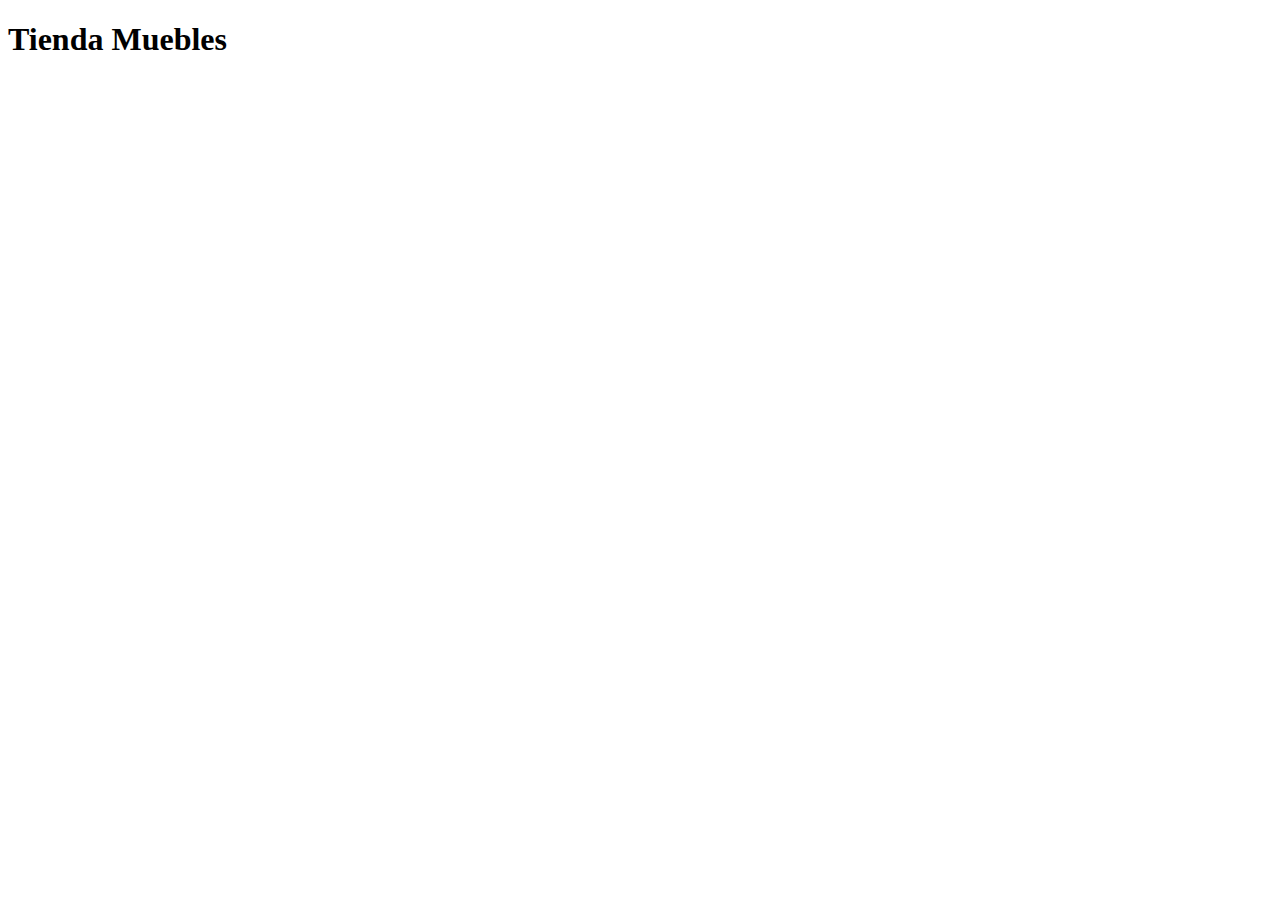
==== index.html @ fbc042e1 "primer commit del reto 4" ====
<!DOCTYPE html>
<html lang="en">
<head>
    <meta charset="UTF-8">
    <meta name="viewport" content="width=device-width, initial-scale=1.0">
    <title>Ecommerce - Home</title>
</head>
<body>
    <section>
        <h1>Tienda Muebles</h1>
    </section>
    <section>
        
    </section>
    <section>
        
    </section>
    <section>
        
    </section>
    <section>
        
    </section>
</body>
</html>
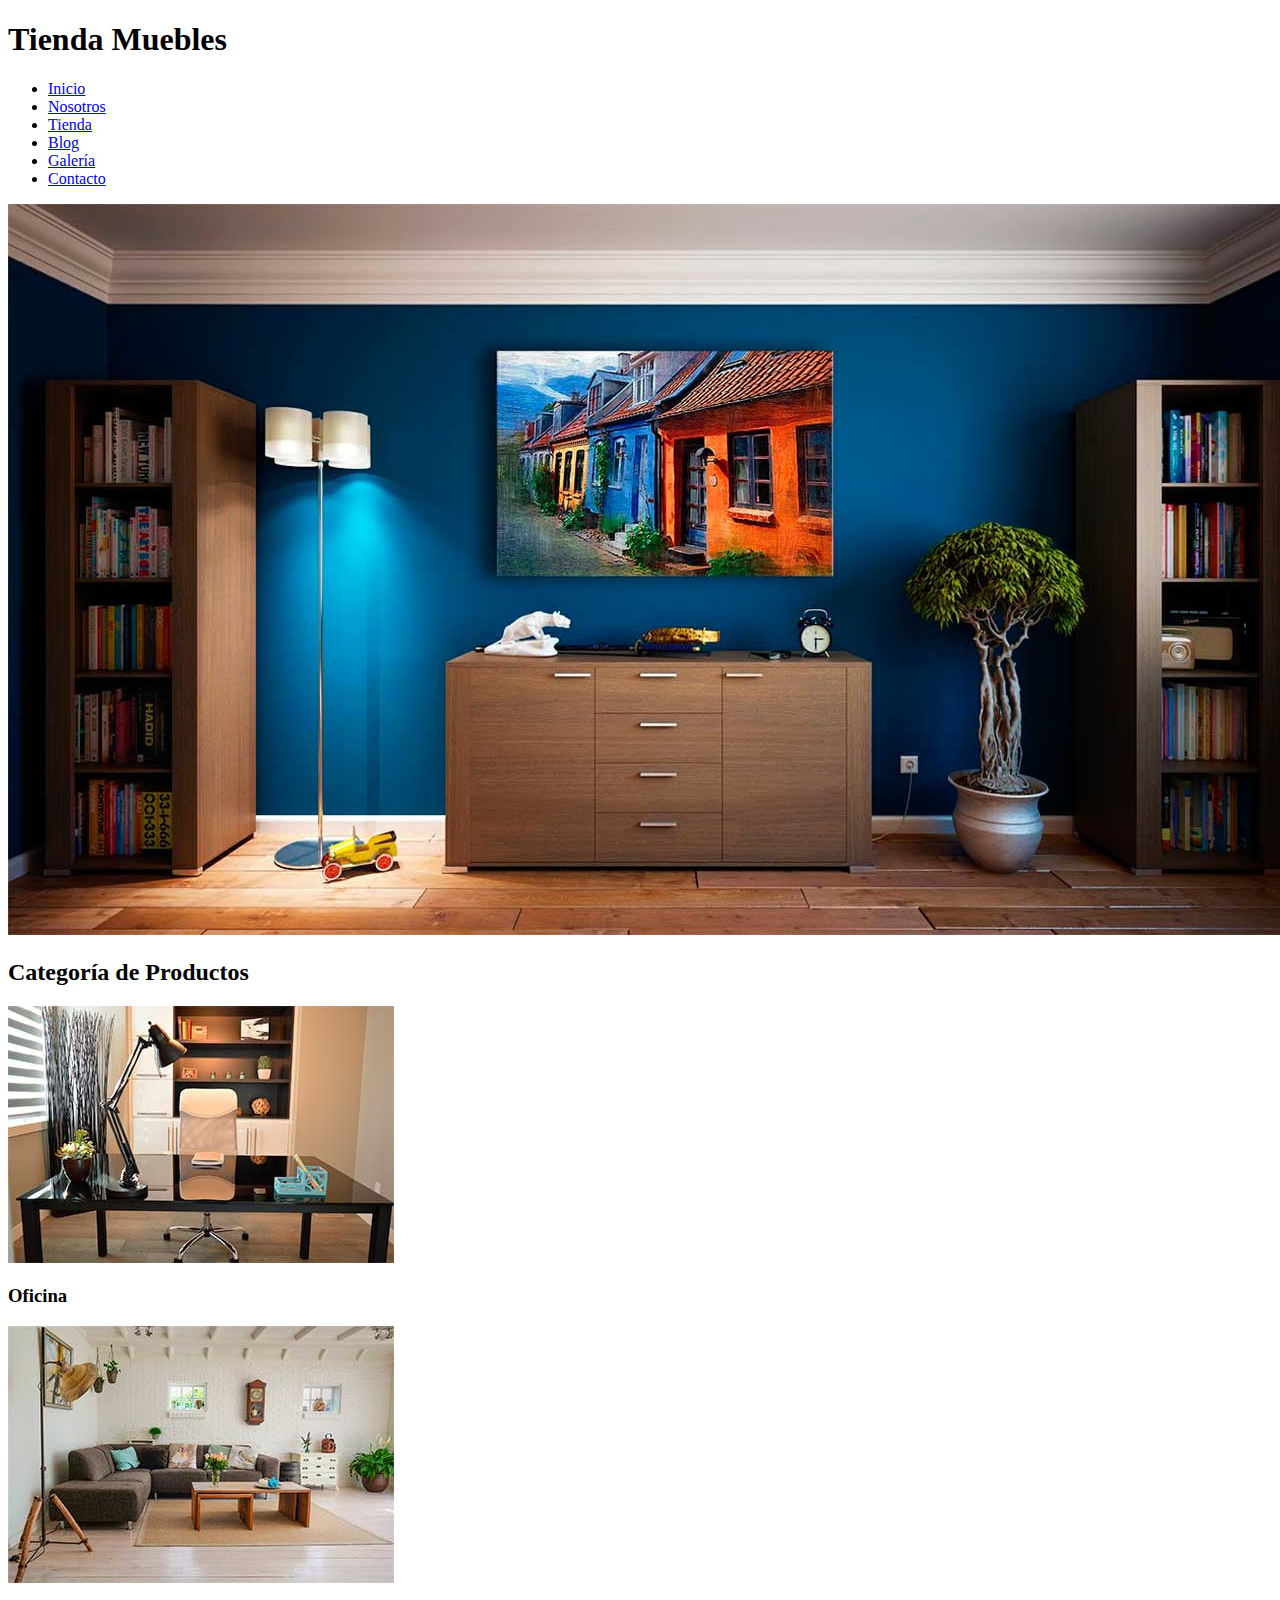
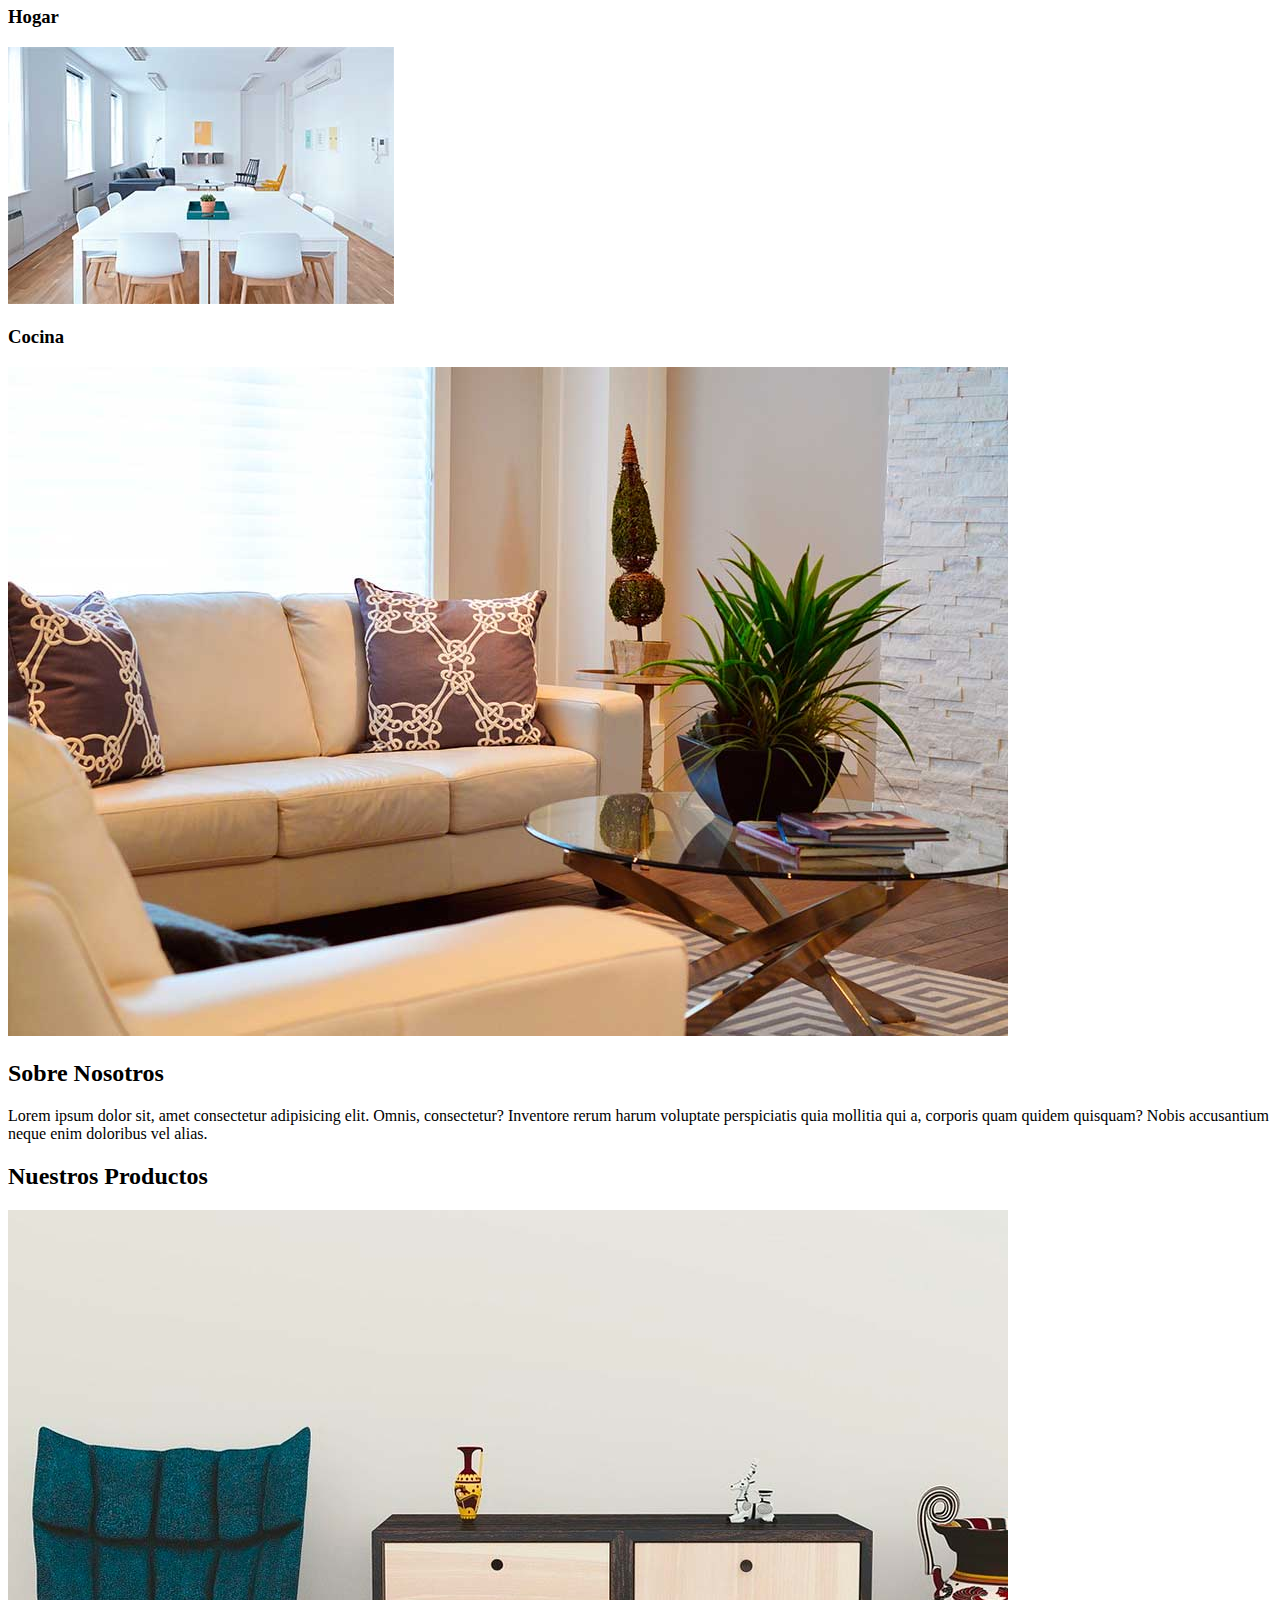
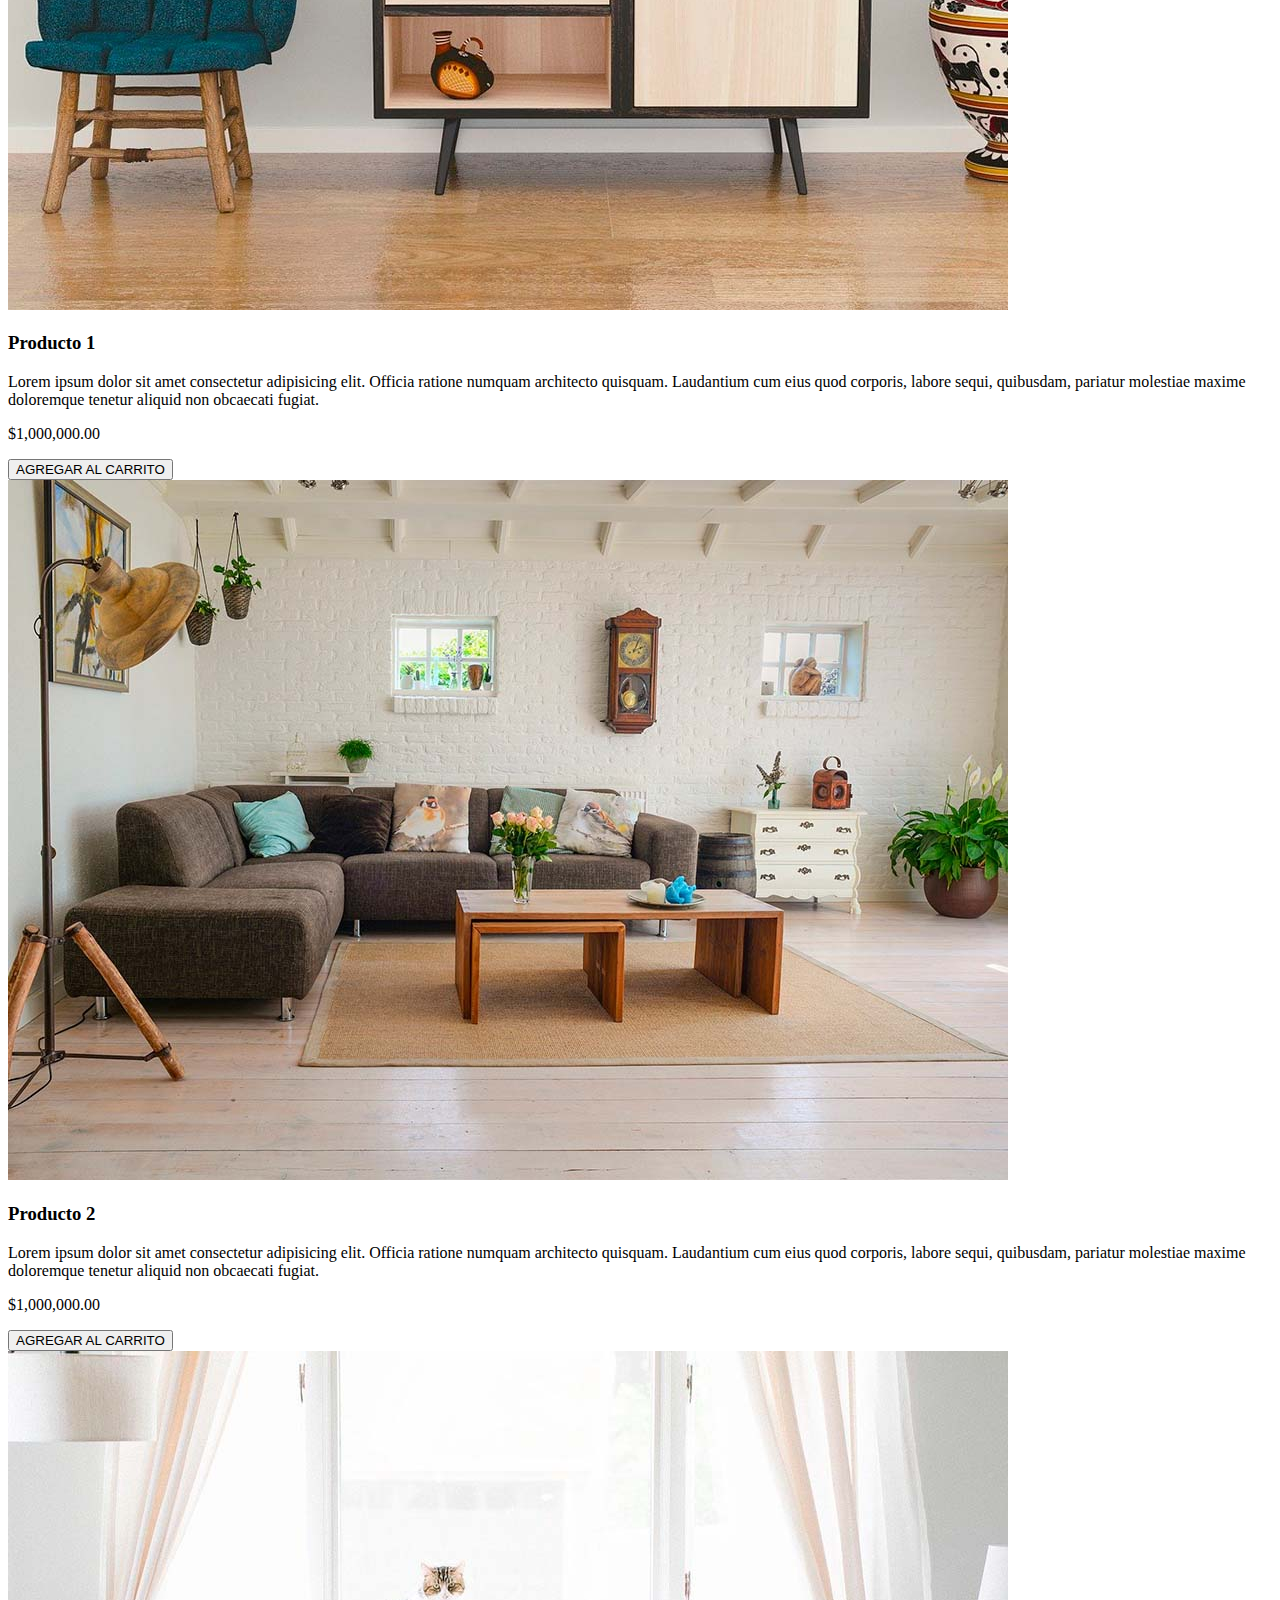
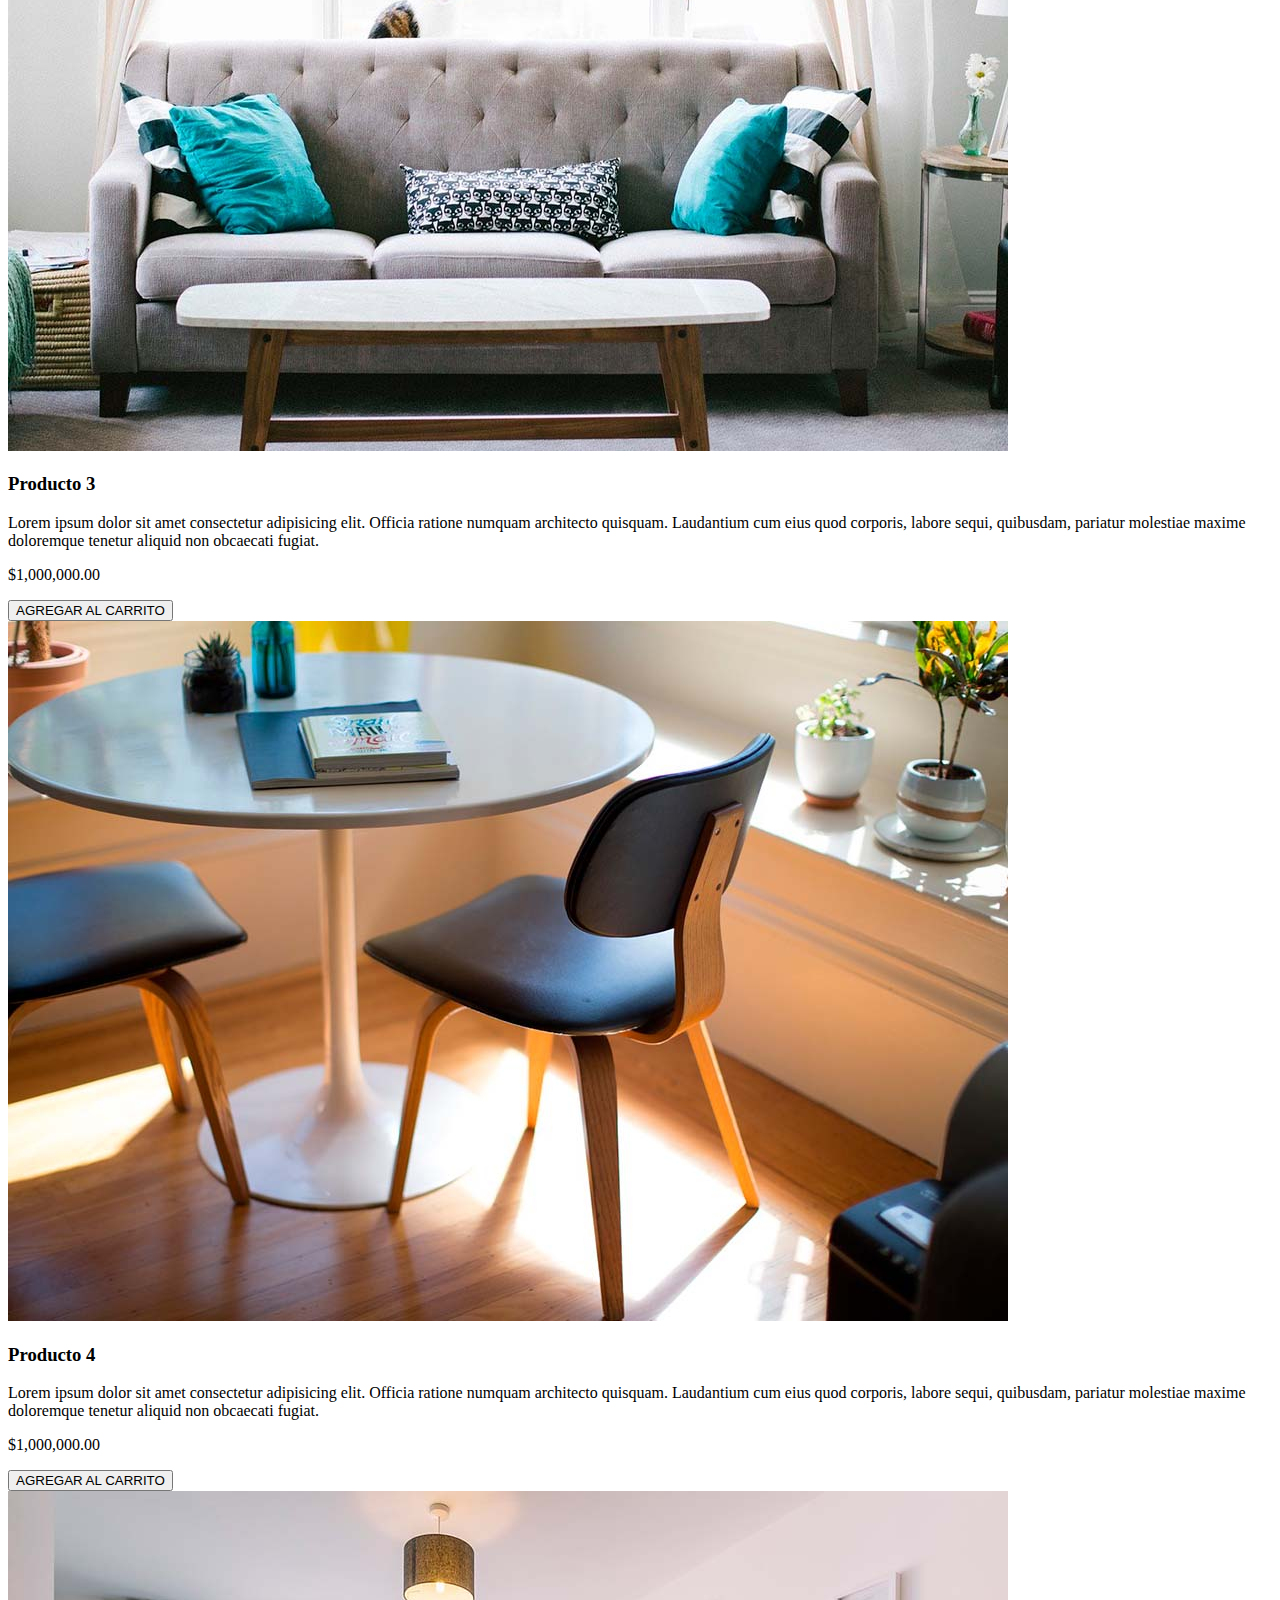
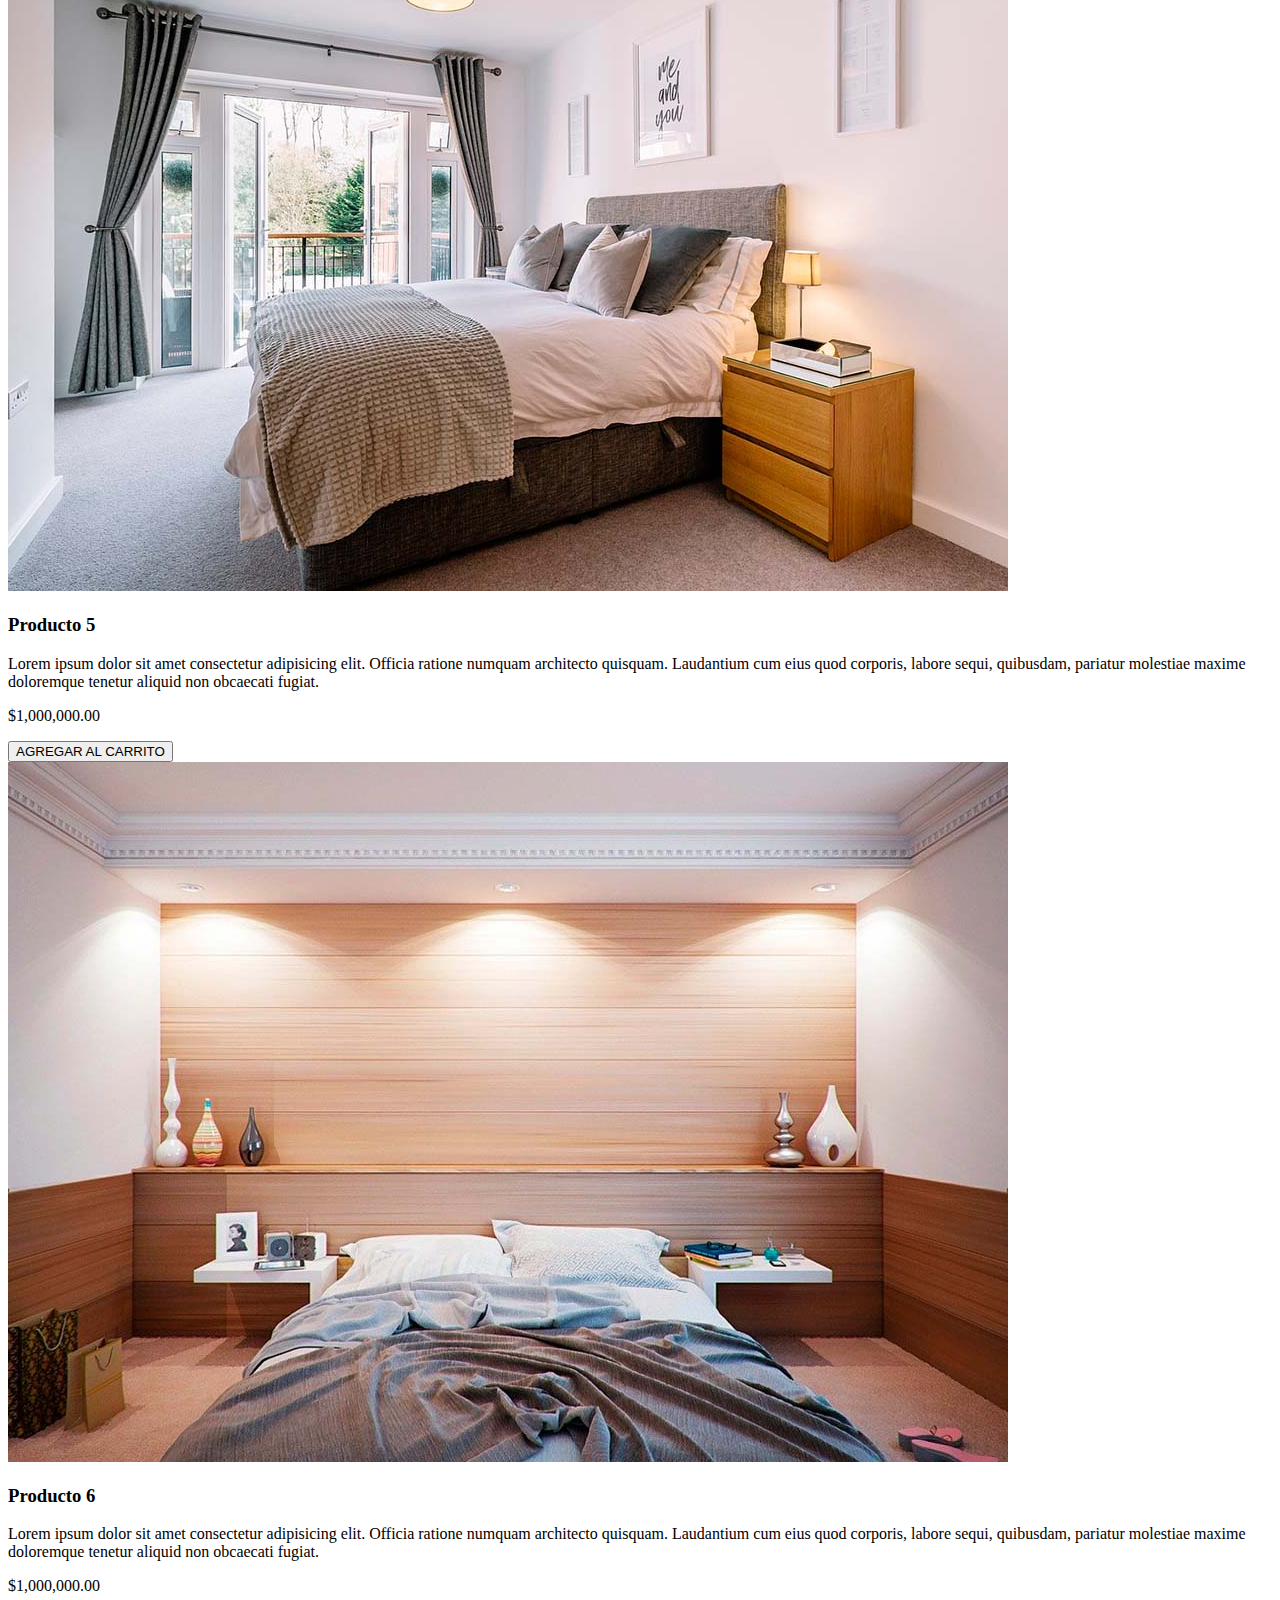
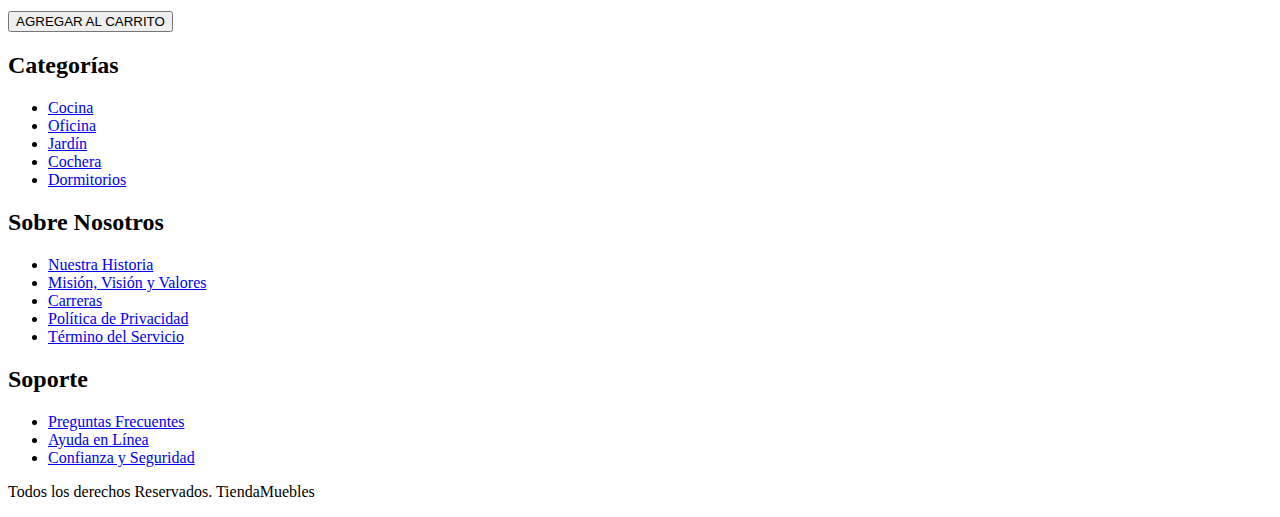
==== commit 44bc4380: "commit al archivo terminado index" ====
--- a/index.html
+++ b/index.html
@@ -6,20 +6,149 @@
     <title>Ecommerce - Home</title>
 </head>
 <body>
+    <header>
+        <h1>Tienda Muebles</h1>
+    </header>
     <section>
-        <h1>Tienda Muebles</h1>
+        <nav>
+            <ul>
+                <li><a href="#">Inicio</a></li>
+                <li><a href="#">Nosotros</a></li>
+                <li><a href="#">Tienda</a></li>
+                <li><a href="#">Blog</a></li>
+                <li><a href="#">Galería</a></li>
+                <li><a href="#">Contacto</a></li>
+            </ul>
+        </nav>
+        <img src="./img/principal.jpg" alt="imagen-principal">
     </section>
     <section>
-        
+        <h2>Categoría de Productos</h2>
+        <div>
+            <article>
+                <img src="./img/categoria1.jpg" alt="cate-1">
+                <h3>Oficina</h3>
+            </article>
+            <article>
+                <img src="./img/categoria2.jpg" alt="cate-2">
+                <h3>Hogar</h3>
+            </article>
+            <article>
+                <img src="./img/categoria3.jpg" alt="cate-3">
+                <h3>Cocina</h3>
+            </article>
+        </div>
     </section>
     <section>
-        
+        <img src="./img/nosotros.jpg" alt="img-nosotros">
+        <div>
+            <h2>Sobre Nosotros</h2>
+            <p>Lorem ipsum dolor sit, amet consectetur adipisicing elit. Omnis, consectetur? Inventore rerum harum voluptate perspiciatis quia mollitia qui a, corporis quam quidem quisquam? Nobis accusantium neque enim doloribus vel alias.</p>
+        </div>
     </section>
     <section>
-        
+        <h2>Nuestros Productos</h2>
+        <section>
+            <article>
+                <img src="./img/producto1.jpg" alt="img-p-1">
+                <div>
+                    <h3>Producto 1</h3>
+                    <p>Lorem ipsum dolor sit amet consectetur adipisicing elit. Officia ratione numquam architecto quisquam. Laudantium cum eius quod corporis, labore sequi, quibusdam, pariatur molestiae maxime doloremque tenetur aliquid non obcaecati fugiat.</p>
+                    <p>$1,000,000.00</p>
+                    <button type="button">AGREGAR AL CARRITO</button>
+                </div>
+            </article>
+        </section>
+        <section>
+            <article>
+                <img src="./img/producto2.jpg" alt="img-p-2">
+                <div>
+                    <h3>Producto 2</h3>
+                    <p>Lorem ipsum dolor sit amet consectetur adipisicing elit. Officia ratione numquam architecto quisquam. Laudantium cum eius quod corporis, labore sequi, quibusdam, pariatur molestiae maxime doloremque tenetur aliquid non obcaecati fugiat.</p>
+                    <p>$1,000,000.00</p>
+                    <button type="button">AGREGAR AL CARRITO</button>
+                </div>
+            </article>
+            <article>
+                <img src="./img/producto3.jpg" alt="img-p-3">
+                <div>
+                    <h3>Producto 3</h3>
+                    <p>Lorem ipsum dolor sit amet consectetur adipisicing elit. Officia ratione numquam architecto quisquam. Laudantium cum eius quod corporis, labore sequi, quibusdam, pariatur molestiae maxime doloremque tenetur aliquid non obcaecati fugiat.</p>
+                    <p>$1,000,000.00</p>
+                    <button type="button">AGREGAR AL CARRITO</button>
+                </div>
+            </article>
+        </section>
+        <section>
+            <article>
+                <img src="./img/producto4.jpg" alt="img-p-4">
+                <div>
+                    <h3>Producto 4</h3>
+                    <p>Lorem ipsum dolor sit amet consectetur adipisicing elit. Officia ratione numquam architecto quisquam. Laudantium cum eius quod corporis, labore sequi, quibusdam, pariatur molestiae maxime doloremque tenetur aliquid non obcaecati fugiat.</p>
+                    <p>$1,000,000.00</p>
+                    <button type="button">AGREGAR AL CARRITO</button>
+                </div>
+            </article>
+            <article>
+                <img src="./img/producto5.jpg" alt="img-p-5">
+                <div>
+                    <h3>Producto 5</h3>
+                    <p>Lorem ipsum dolor sit amet consectetur adipisicing elit. Officia ratione numquam architecto quisquam. Laudantium cum eius quod corporis, labore sequi, quibusdam, pariatur molestiae maxime doloremque tenetur aliquid non obcaecati fugiat.</p>
+                    <p>$1,000,000.00</p>
+                    <button type="button">AGREGAR AL CARRITO</button>
+                </div>
+            </article>
+            <article>
+                <img src="./img/producto6.jpg" alt="img-p-6">
+                <div>
+                    <h3>Producto 6</h3>
+                    <p>Lorem ipsum dolor sit amet consectetur adipisicing elit. Officia ratione numquam architecto quisquam. Laudantium cum eius quod corporis, labore sequi, quibusdam, pariatur molestiae maxime doloremque tenetur aliquid non obcaecati fugiat.</p>
+                    <p>$1,000,000.00</p>
+                    <button type="button">AGREGAR AL CARRITO</button>
+                </div>
+            </article>
+        </section>
     </section>
-    <section>
-        
-    </section>
+    <footer>
+        <section>
+            <div>
+                <h2>Categorías</h2>
+                <nav>
+                    <ul>
+                        <li><a href="#">Cocina</a></li>
+                        <li><a href="#">Oficina</a></li>
+                        <li><a href="#">Jardín</a></li>
+                        <li><a href="#">Cochera</a></li>
+                        <li><a href="#">Dormitorios</a></li>
+                    </ul>
+                </nav>
+            </div>
+            <div>
+                <h2>Sobre Nosotros</h2>
+                <nav>
+                    <ul>
+                        <li><a href="#">Nuestra Historia</a></li>
+                        <li><a href="#">Misión, Visión y Valores</a></li>
+                        <li><a href="#">Carreras</a></li>
+                        <li><a href="#">Política de Privacidad</a></li>
+                        <li><a href="#">Término del Servicio</a></li>
+                    </ul>
+                </nav>
+            </div>
+            <div>
+                <h2>Soporte</h2>
+                <nav>
+                    <ul>
+                        <li><a href="#">Preguntas Frecuentes</a></li>
+                        <li><a href="#">Ayuda en Línea</a></li>
+                        <li><a href="#">Confianza y Seguridad</a></li>
+                    </ul>
+                </nav>
+            </div>
+        </section>
+        <section>
+            <p>Todos los derechos Reservados. TiendaMuebles</p>
+        </section>
+    </footer>
 </body>
 </html>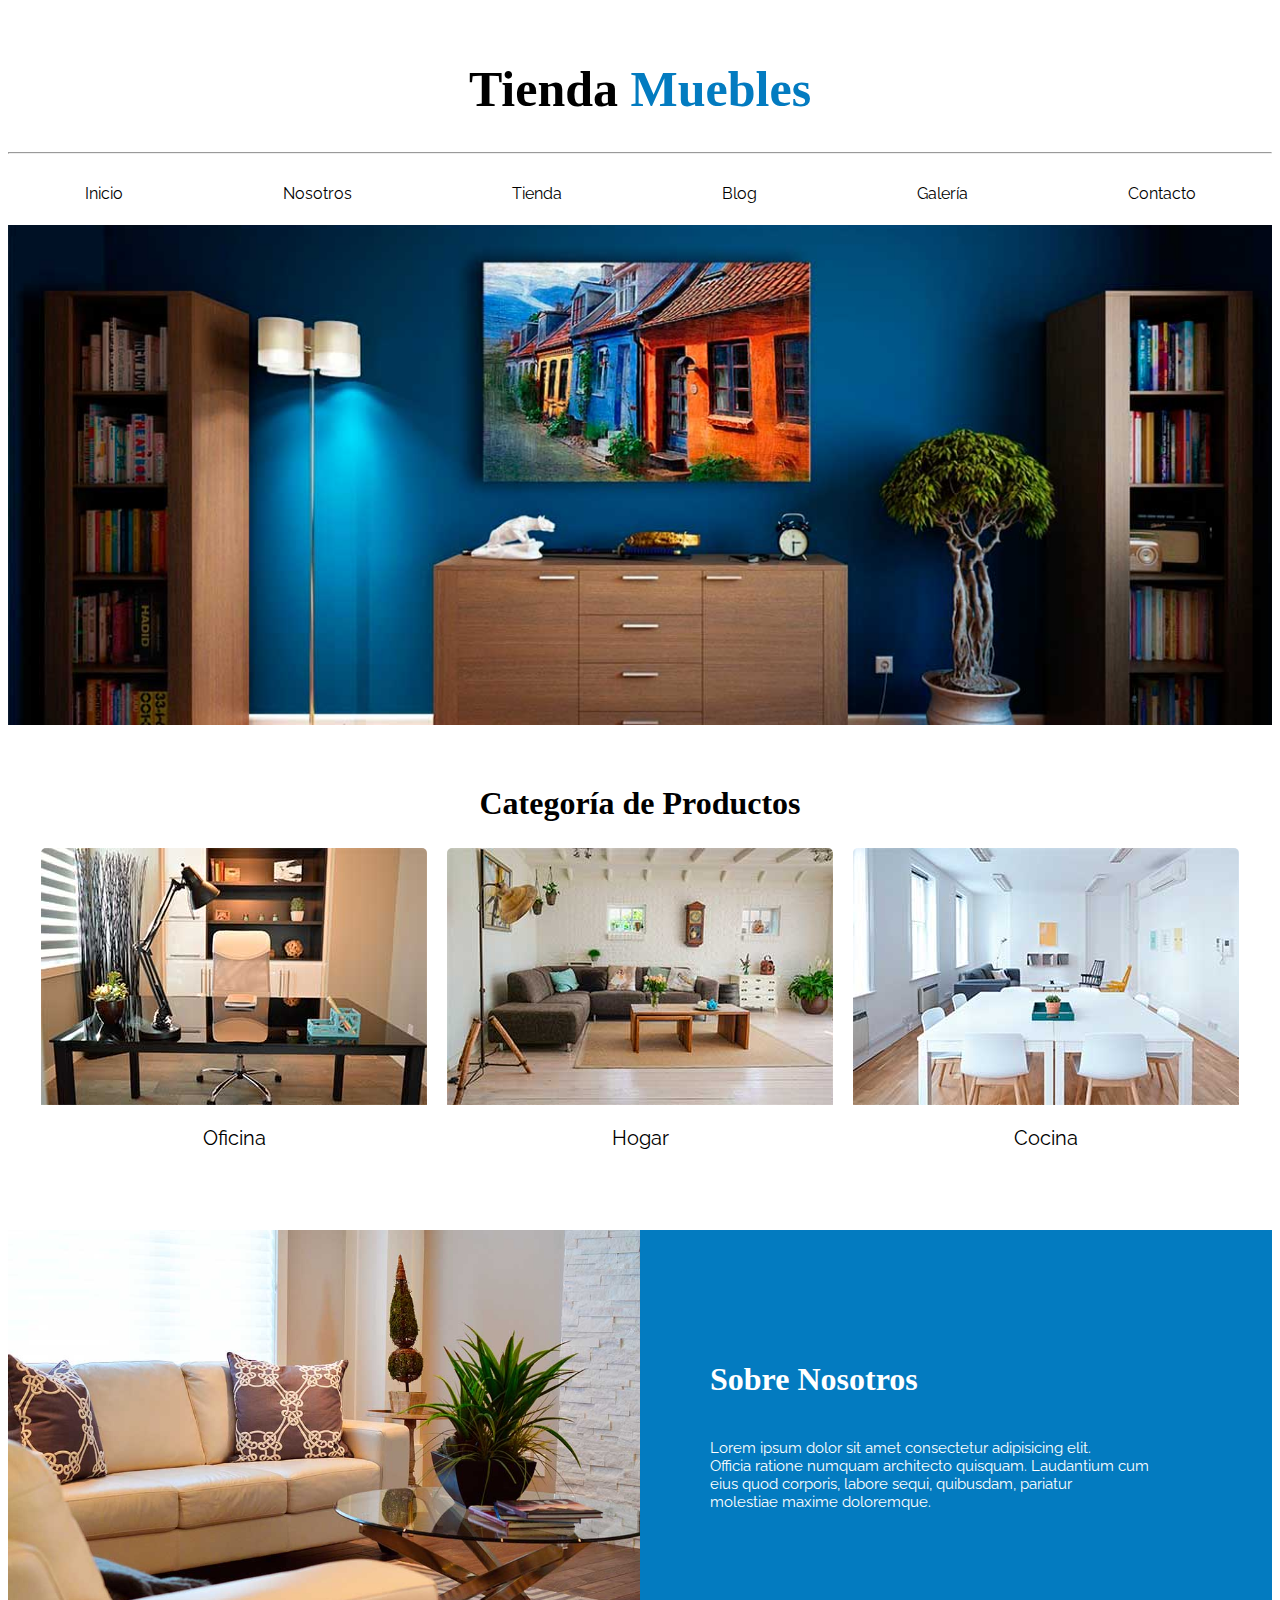
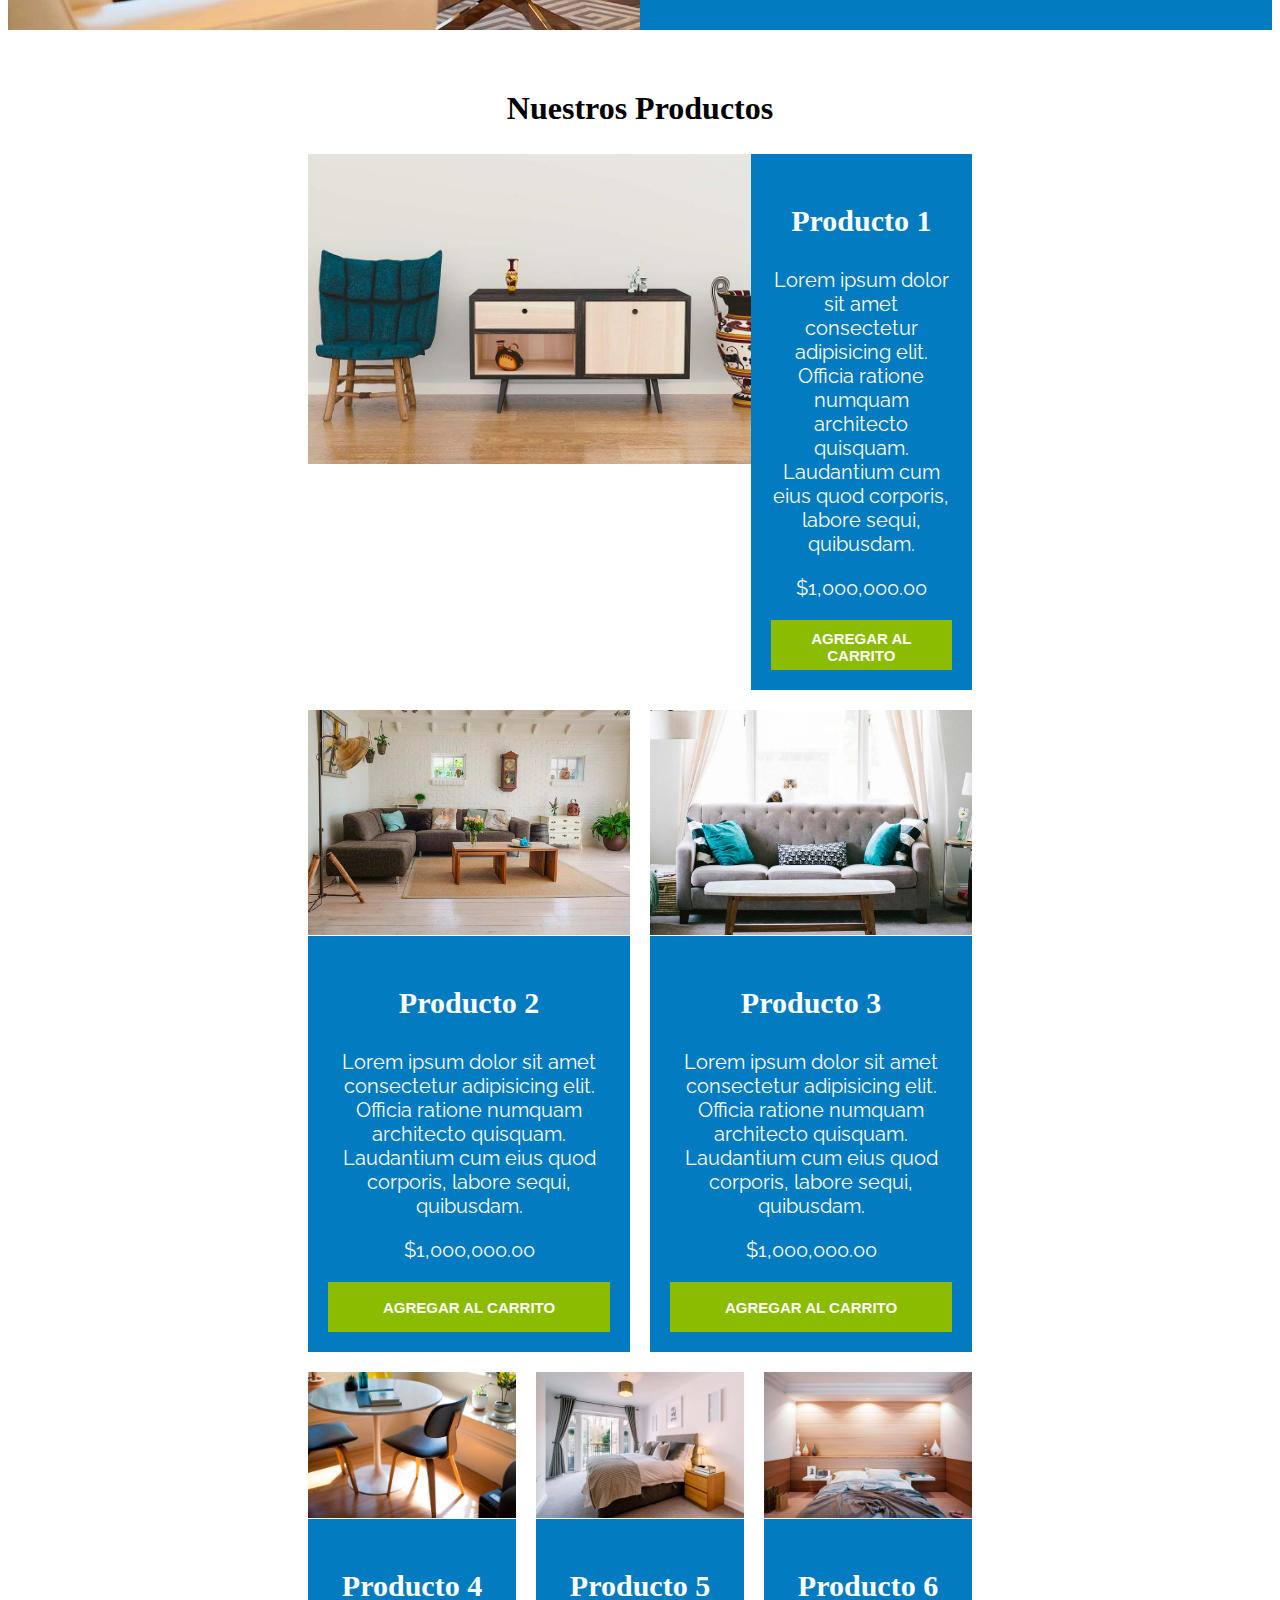
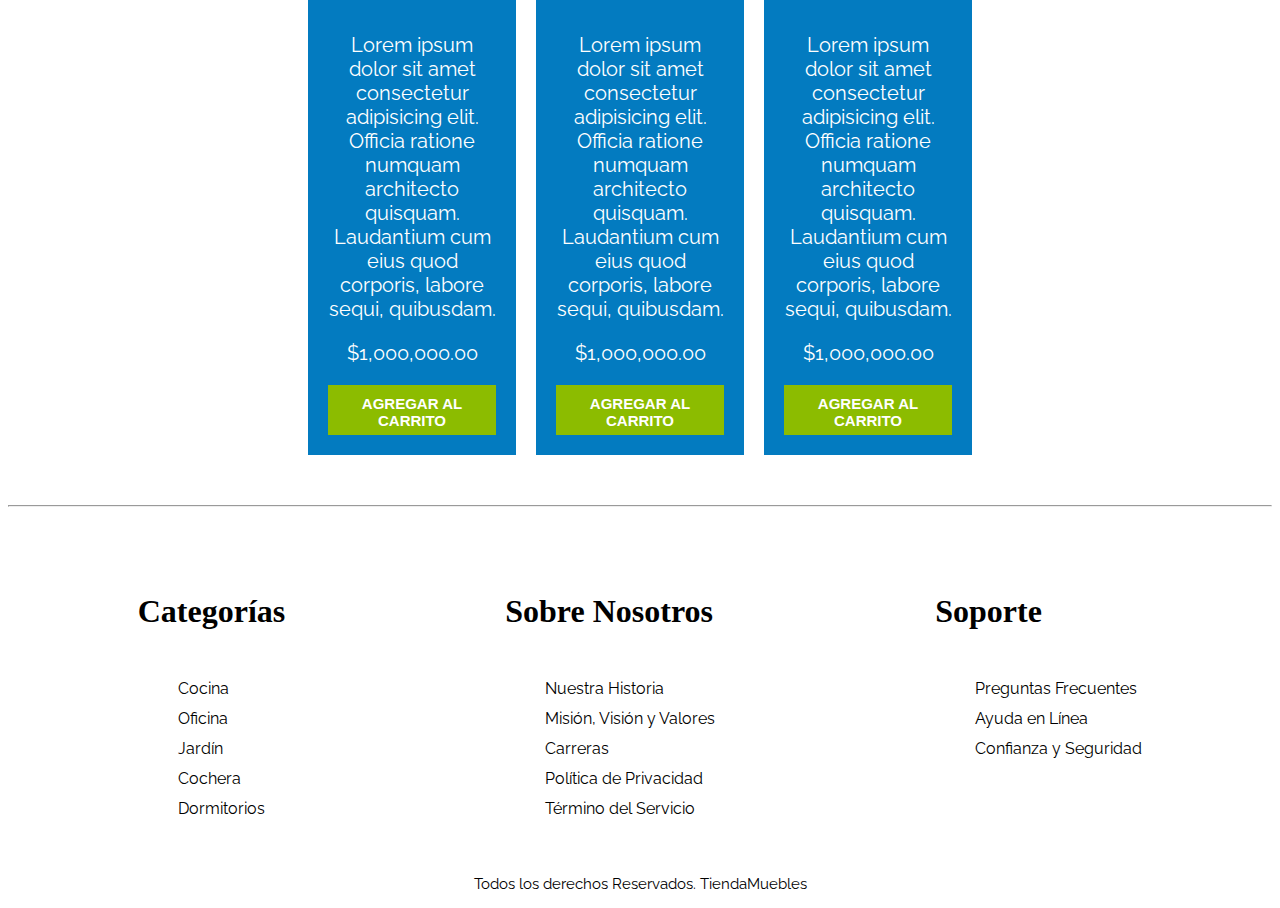
==== commit 56a502d1: "Modificacion con estilos css" ====
--- a/index.html
+++ b/index.html
@@ -3,117 +3,123 @@
 <head>
     <meta charset="UTF-8">
     <meta name="viewport" content="width=device-width, initial-scale=1.0">
+    <link rel="preconnect" href="https://fonts.googleapis.com" />
+    <link rel="preconnect" href="https://fonts.gstatic.com" crossorigin />
+    <link href="https://fonts.googleapis.com/css2?family=Playfairisplay:wght@700&family=Raleway:wght@400;700;900&display=swap" rel="stylesheet" />
+    <link rel="stylesheet" href="./styles.css">
     <title>Ecommerce - Home</title>
 </head>
 <body>
     <header>
-        <h1>Tienda Muebles</h1>
-    </header>
-    <section>
-        <nav>
+        <h1>Tienda <span>Muebles</span></h1>
+        <hr>
+        <nav class="navegacion nav-principal">
             <ul>
-                <li><a href="#">Inicio</a></li>
-                <li><a href="#">Nosotros</a></li>
-                <li><a href="#">Tienda</a></li>
-                <li><a href="#">Blog</a></li>
-                <li><a href="#">Galería</a></li>
-                <li><a href="#">Contacto</a></li>
+                <li><a href="index.html">Inicio</a></li>
+                <li><a href="nosotros.html">Nosotros</a></li>
+                <li><a href="tienda.html">Tienda</a></li>
+                <li><a href="blog.html">Blog</a></li>
+                <li><a href="galeria.html">Galería</a></li>
+                <li><a href="contacto.html">Contacto</a></li>
             </ul>
         </nav>
-        <img src="./img/principal.jpg" alt="imagen-principal">
-    </section>
-    <section>
-        <h2>Categoría de Productos</h2>
-        <div>
-            <article>
-                <img src="./img/categoria1.jpg" alt="cate-1">
-                <h3>Oficina</h3>
-            </article>
-            <article>
-                <img src="./img/categoria2.jpg" alt="cate-2">
-                <h3>Hogar</h3>
-            </article>
-            <article>
-                <img src="./img/categoria3.jpg" alt="cate-3">
-                <h3>Cocina</h3>
-            </article>
-        </div>
-    </section>
-    <section>
-        <img src="./img/nosotros.jpg" alt="img-nosotros">
-        <div>
-            <h2>Sobre Nosotros</h2>
-            <p>Lorem ipsum dolor sit, amet consectetur adipisicing elit. Omnis, consectetur? Inventore rerum harum voluptate perspiciatis quia mollitia qui a, corporis quam quidem quisquam? Nobis accusantium neque enim doloribus vel alias.</p>
-        </div>
-    </section>
-    <section>
-        <h2>Nuestros Productos</h2>
-        <section>
-            <article>
-                <img src="./img/producto1.jpg" alt="img-p-1">
-                <div>
-                    <h3>Producto 1</h3>
-                    <p>Lorem ipsum dolor sit amet consectetur adipisicing elit. Officia ratione numquam architecto quisquam. Laudantium cum eius quod corporis, labore sequi, quibusdam, pariatur molestiae maxime doloremque tenetur aliquid non obcaecati fugiat.</p>
-                    <p>$1,000,000.00</p>
-                    <button type="button">AGREGAR AL CARRITO</button>
-                </div>
-            </article>
+        <div class="contenedor-imagen"></div>
+    </header>
+    <main>
+        <section class="seccion-categoria">
+            <h2>Categoría de Productos</h2>
+            <div class="contenedor-categorias">
+                <article class="categoria">
+                    <img src="./img/categoria1.jpg" alt="cate-1">
+                    <h3>Oficina</h3>
+                </article>
+                <article class="categoria">
+                    <img src="./img/categoria2.jpg" alt="cate-2">
+                    <h3>Hogar</h3>
+                </article>
+                <article class="categoria">
+                    <img src="./img/categoria3.jpg" alt="cate-3">
+                    <h3>Cocina</h3>
+                </article>
+            </div>
         </section>
-        <section>
-            <article>
-                <img src="./img/producto2.jpg" alt="img-p-2">
-                <div>
-                    <h3>Producto 2</h3>
-                    <p>Lorem ipsum dolor sit amet consectetur adipisicing elit. Officia ratione numquam architecto quisquam. Laudantium cum eius quod corporis, labore sequi, quibusdam, pariatur molestiae maxime doloremque tenetur aliquid non obcaecati fugiat.</p>
-                    <p>$1,000,000.00</p>
-                    <button type="button">AGREGAR AL CARRITO</button>
-                </div>
-            </article>
-            <article>
-                <img src="./img/producto3.jpg" alt="img-p-3">
-                <div>
-                    <h3>Producto 3</h3>
-                    <p>Lorem ipsum dolor sit amet consectetur adipisicing elit. Officia ratione numquam architecto quisquam. Laudantium cum eius quod corporis, labore sequi, quibusdam, pariatur molestiae maxime doloremque tenetur aliquid non obcaecati fugiat.</p>
-                    <p>$1,000,000.00</p>
-                    <button type="button">AGREGAR AL CARRITO</button>
-                </div>
-            </article>
+        <section class="seccion-nosotros">
+            <div class="contenedor-img-nosotros"></div>
+            <div class="contenido-nosotros">
+                <h2>Sobre Nosotros</h2>
+                <p>Lorem ipsum dolor sit amet consectetur adipisicing elit. <br>Officia ratione numquam architecto quisquam. Laudantium cum<br> eius quod corporis, labore sequi, quibusdam, pariatur<br> molestiae maxime doloremque.</p>
+            </div>
         </section>
-        <section>
-            <article>
-                <img src="./img/producto4.jpg" alt="img-p-4">
-                <div>
-                    <h3>Producto 4</h3>
-                    <p>Lorem ipsum dolor sit amet consectetur adipisicing elit. Officia ratione numquam architecto quisquam. Laudantium cum eius quod corporis, labore sequi, quibusdam, pariatur molestiae maxime doloremque tenetur aliquid non obcaecati fugiat.</p>
-                    <p>$1,000,000.00</p>
-                    <button type="button">AGREGAR AL CARRITO</button>
-                </div>
-            </article>
-            <article>
-                <img src="./img/producto5.jpg" alt="img-p-5">
-                <div>
-                    <h3>Producto 5</h3>
-                    <p>Lorem ipsum dolor sit amet consectetur adipisicing elit. Officia ratione numquam architecto quisquam. Laudantium cum eius quod corporis, labore sequi, quibusdam, pariatur molestiae maxime doloremque tenetur aliquid non obcaecati fugiat.</p>
-                    <p>$1,000,000.00</p>
-                    <button type="button">AGREGAR AL CARRITO</button>
-                </div>
-            </article>
-            <article>
-                <img src="./img/producto6.jpg" alt="img-p-6">
-                <div>
-                    <h3>Producto 6</h3>
-                    <p>Lorem ipsum dolor sit amet consectetur adipisicing elit. Officia ratione numquam architecto quisquam. Laudantium cum eius quod corporis, labore sequi, quibusdam, pariatur molestiae maxime doloremque tenetur aliquid non obcaecati fugiat.</p>
-                    <p>$1,000,000.00</p>
-                    <button type="button">AGREGAR AL CARRITO</button>
-                </div>
-            </article>
+        <section class="seccion-nuestros-productos">
+            <h2>Nuestros Productos</h2>
+            <div class="section1">
+                <article class="card-producto">
+                    <img src="./img/producto1.jpg" alt="img-p-1">
+                    <div>
+                        <h3>Producto 1</h3>
+                        <p>Lorem ipsum dolor sit amet consectetur adipisicing elit. Officia ratione numquam architecto quisquam. Laudantium cum eius quod corporis, labore sequi, quibusdam.</p>
+                        <p>$1,000,000.00</p>
+                        <button type="button">AGREGAR AL CARRITO</button>
+                    </div>
+                </article>
+            </div>
+            <div class="section2">
+                <article class="card-producto">
+                    <img src="./img/producto2.jpg" alt="img-p-2">
+                    <div>
+                        <h3>Producto 2</h3>
+                        <p>Lorem ipsum dolor sit amet consectetur adipisicing elit. Officia ratione numquam architecto quisquam. Laudantium cum eius quod corporis, labore sequi, quibusdam.</p>
+                        <p>$1,000,000.00</p>
+                        <button type="button">AGREGAR AL CARRITO</button>
+                    </div>
+                </article>
+                <article class="card-producto">
+                    <img src="./img/producto3.jpg" alt="img-p-3">
+                    <div>
+                        <h3>Producto 3</h3>
+                        <p>Lorem ipsum dolor sit amet consectetur adipisicing elit. Officia ratione numquam architecto quisquam. Laudantium cum eius quod corporis, labore sequi, quibusdam.</p>
+                        <p>$1,000,000.00</p>
+                        <button type="button">AGREGAR AL CARRITO</button>
+                    </div>
+                </article>
+            </div>
+            <div class="section3">
+                <article class="card-producto">
+                    <img src="./img/producto4.jpg" alt="img-p-4">
+                    <div>
+                        <h3>Producto 4</h3>
+                        <p>Lorem ipsum dolor sit amet consectetur adipisicing elit. Officia ratione numquam architecto quisquam. Laudantium cum eius quod corporis, labore sequi, quibusdam.</p>
+                        <p>$1,000,000.00</p>
+                        <button type="button">AGREGAR AL CARRITO</button>
+                    </div>
+                </article>
+                <article class="card-producto">
+                    <img src="./img/producto5.jpg" alt="img-p-5">
+                    <div>
+                        <h3>Producto 5</h3>
+                        <p>Lorem ipsum dolor sit amet consectetur adipisicing elit. Officia ratione numquam architecto quisquam. Laudantium cum eius quod corporis, labore sequi, quibusdam.</p>
+                        <p>$1,000,000.00</p>
+                        <button type="button">AGREGAR AL CARRITO</button>
+                    </div>
+                </article>
+                <article class="card-producto">
+                    <img src="./img/producto6.jpg" alt="img-p-6">
+                    <div>
+                        <h3>Producto 6</h3>
+                        <p>Lorem ipsum dolor sit amet consectetur adipisicing elit. Officia ratione numquam architecto quisquam. Laudantium cum eius quod corporis, labore sequi, quibusdam.</p>
+                        <p>$1,000,000.00</p>
+                        <button type="button">AGREGAR AL CARRITO</button>
+                    </div>
+                </article>
+            </div>
         </section>
-    </section>
+    </main>
+    <hr>
     <footer>
-        <section>
+        <div class="contenedor-navs">
             <div>
                 <h2>Categorías</h2>
-                <nav>
+                <nav class="navegacion nav-secundaria">
                     <ul>
                         <li><a href="#">Cocina</a></li>
                         <li><a href="#">Oficina</a></li>
@@ -125,7 +131,7 @@
             </div>
             <div>
                 <h2>Sobre Nosotros</h2>
-                <nav>
+                <nav class="navegacion nav-secundaria">
                     <ul>
                         <li><a href="#">Nuestra Historia</a></li>
                         <li><a href="#">Misión, Visión y Valores</a></li>
@@ -137,7 +143,7 @@
             </div>
             <div>
                 <h2>Soporte</h2>
-                <nav>
+                <nav class="navegacion nav-secundaria">
                     <ul>
                         <li><a href="#">Preguntas Frecuentes</a></li>
                         <li><a href="#">Ayuda en Línea</a></li>
@@ -145,10 +151,8 @@
                     </ul>
                 </nav>
             </div>
-        </section>
-        <section>
-            <p>Todos los derechos Reservados. TiendaMuebles</p>
-        </section>
+        </div>
+        <p>Todos los derechos Reservados. TiendaMuebles</p>
     </footer>
 </body>
 </html>--- a/styles.css
+++ b/styles.css
@@ -0,0 +1,363 @@
+*,
+*::after,
+*::before {
+    font-size: 62.5%;
+    box-sizing: border-box;
+}
+
+body {
+    font-family: 'Raleway', sans-serif;
+}
+
+img {
+    width: 100%;
+}
+
+h1, h2, h3 {
+    font-family: 'Playfair Display', serif;
+}
+
+h1 {
+    font-size: 5rem;
+    text-align: center;
+}
+h2 {
+    font-size: 3.2rem;
+}
+h3 {
+    font-size: 2.4rem;
+}
+
+header {
+    margin-top: 6rem;
+}
+
+header span {
+    font-size: 5rem;
+    color: #037bc0;
+}
+
+a {
+    text-decoration: none;
+    color: black;
+}
+
+.navegacion ul {
+    list-style: none;
+    font-size: 4rem;
+}
+
+.nav-principal ul {
+    font-size: 5rem;
+    display: flex;
+    justify-content: center;
+    gap: 16rem;
+    margin: 0;
+    font-size: 4rem;
+    padding: 2rem 0;
+}
+
+.contenedor-imagen {
+    background-image: url(./img/principal.jpg);
+    width: 100%;
+    height: 500px;
+    background-position: center center;
+    background-size: cover;
+}
+
+.seccion-categoria {
+    margin-top: 6rem;
+    text-align: center;
+}
+
+.contenedor-categorias {
+    display: flex;
+    justify-content: center;
+    gap: 2rem;
+}
+
+.seccion-nosotros {
+    margin-top: 6rem;
+}
+
+.categoria {
+    border-radius: 5px;
+    overflow: hidden;
+}
+
+.categoria h3 {
+    font-family: 'Raleway', sans-serif;
+    font-weight: 400;
+    font-size: 2rem;
+}
+
+.categoria:hover {
+    background-color: #037bc0;
+    color: white;
+}
+
+.seccion-nosotros {
+    margin-top: 6rem;
+    display: grid;
+    grid-template-columns: repeat(2, 1fr);
+    height: 400px;
+}
+
+.contenedor-img-nosotros {
+    background-image: url(./img/nosotros.jpg);
+    background-position: center center;
+    background-size: cover;
+    width: 100%;
+}
+
+.contenido-nosotros {
+    display: flex;
+    flex-direction: column;
+    justify-content: center;
+    padding-left: 7rem;
+    color: white;
+    background-color: #037bc0;
+}
+
+.contenido-nosotros p {
+    font-size: 1.5rem;
+}
+
+.seccion-nuestros-productos {
+    margin-top: 6rem;
+    text-align: center;
+    padding: 0 30rem;
+}
+
+.section1 article {
+    display: grid;
+    grid-template-columns: 2fr 1fr;
+}
+
+.section1 {
+    margin-bottom: 2rem;
+}
+
+.section2 {
+    display: grid;
+    grid-template-columns: repeat(2, 1fr);
+    gap: 2rem;
+    margin-bottom: 2rem;
+}
+
+.section3 {
+    display: grid;
+    grid-template-columns: repeat(3, 1fr);
+    gap: 2rem;
+}
+
+.card-producto div {
+    background-color: #037bc0;
+    color: white;
+    padding: 2rem;
+}
+
+.card-producto div h3 {
+    font-size: 3rem;
+}
+
+.card-producto div p {
+    font-size: 2rem;
+}
+
+.card-producto div button {
+    background-color: #8cbc00;
+    width: 100%;
+    height: 5rem;
+    color: white;
+    border: none;
+    font-size: 1.5rem;
+    font-weight: bold;
+    padding: 1rem;
+}
+
+main {
+    margin-bottom: 5rem;
+}
+
+footer {
+    margin-top: 6rem;
+}
+
+.contenedor-navs {
+    display: flex;
+    justify-content: center;
+    gap: 22rem;
+}
+
+footer p {
+    font-size: 1.5rem;
+    text-align: center;
+}
+
+.section-nosotros {
+    text-align: center;
+    padding: 0 20rem;
+}
+
+.contenedor-nosotros {
+    display: grid;
+    grid-template-columns: repeat(2, 1fr);
+}
+
+.contenedor-nosotros p {
+    font-size: 1.5rem;
+    text-align: start;
+    padding-left: 2rem;
+    line-height: 4rem;
+}
+
+.contenedor-nosotros div:nth-child(2) {
+    display: flex;
+    flex-direction: column;
+    justify-content: center;
+}
+
+.contenedor-blog {
+    padding: 0 25rem;
+}
+
+.contenedor-blog h2 {
+    text-align: center;
+}
+
+.blog-content {
+    display: grid;
+    grid-template-columns: 2fr 1fr;
+    gap: 4rem;
+}
+
+.blog-content nav ul {
+    font-size: 4rem;
+}
+
+.blog-content article h2 {
+    text-align: start;
+}
+
+.blog-content article:nth-child(1) {
+    margin-bottom: 2rem;
+}
+
+.blog-content article .contenido, p {
+    font-size: 1.5rem;
+}
+
+.blog-content article .contenido {
+    display: flex;
+    justify-content: space-between;
+    font-weight: bold;
+}
+
+.blog-content button {
+    background-color: #8cbc00;
+    width: 200px;
+    height: 5rem;
+    color: white;
+    border: none;
+    font-size: 1.5rem;
+    font-weight: bold;
+    padding: 1rem;
+}
+
+.blog-content span {
+    font-size: inherit;
+    color: #037bc0;
+}
+
+.contenedor-galeria {
+    text-align: center;
+    padding: 0 25rem;
+}
+
+.galeria-content {
+    display: grid;
+    grid-template-columns: repeat(3, 1fr);
+    gap: 2rem;
+}
+
+.galeria-content img {
+    width: 400px;
+    height: 400px;
+    object-fit: cover;
+}
+
+.contenedor-contacto {
+    padding: 0 60rem;
+}
+
+.contenedor-contacto h2 {
+    text-align: center;
+}
+
+form {
+    font-size: 9rem;
+}
+
+form button {
+    background-color: #8cbc00;
+    width: 200px;
+    height: 4rem;
+    color: white;
+    border: none;
+    font-size: 1.5rem;
+    font-weight: bold;
+    padding: 1rem;
+}
+
+form legend {
+    background-color: #0a5683;
+    text-align: center;
+    width: 90%;
+    color: white;
+    padding: .5rem;
+    font-weight: bold;
+}
+
+.item input {
+    padding: 1rem;
+    border: 1px solid gray;
+}
+
+form .section-tusdatos .item {
+    display: grid;
+    grid-template-columns: 20% 80%;
+    align-items: center;
+    margin-bottom: 1rem;
+}
+
+form .section-tusdatos .item:last-child {
+    align-items: start;
+    margin-bottom: 0;
+}
+
+form .section-pais .item {
+    display: grid;
+    grid-template-columns: 20% 80%;
+    align-items: center;
+}
+
+select {
+    padding: 1rem;
+    font-size: 1.5rem;
+}
+
+form .section-infextra .item {
+    display: grid;
+    grid-template-columns: 20% 80%;
+    align-items: center;
+    font-size: 2rem;
+}
+
+form .campo-check {
+    font-size: 2rem;
+    margin-bottom: 2rem;
+    display: grid;
+    grid-template-columns: 20% 80%;
+    justify-items: start;
+}